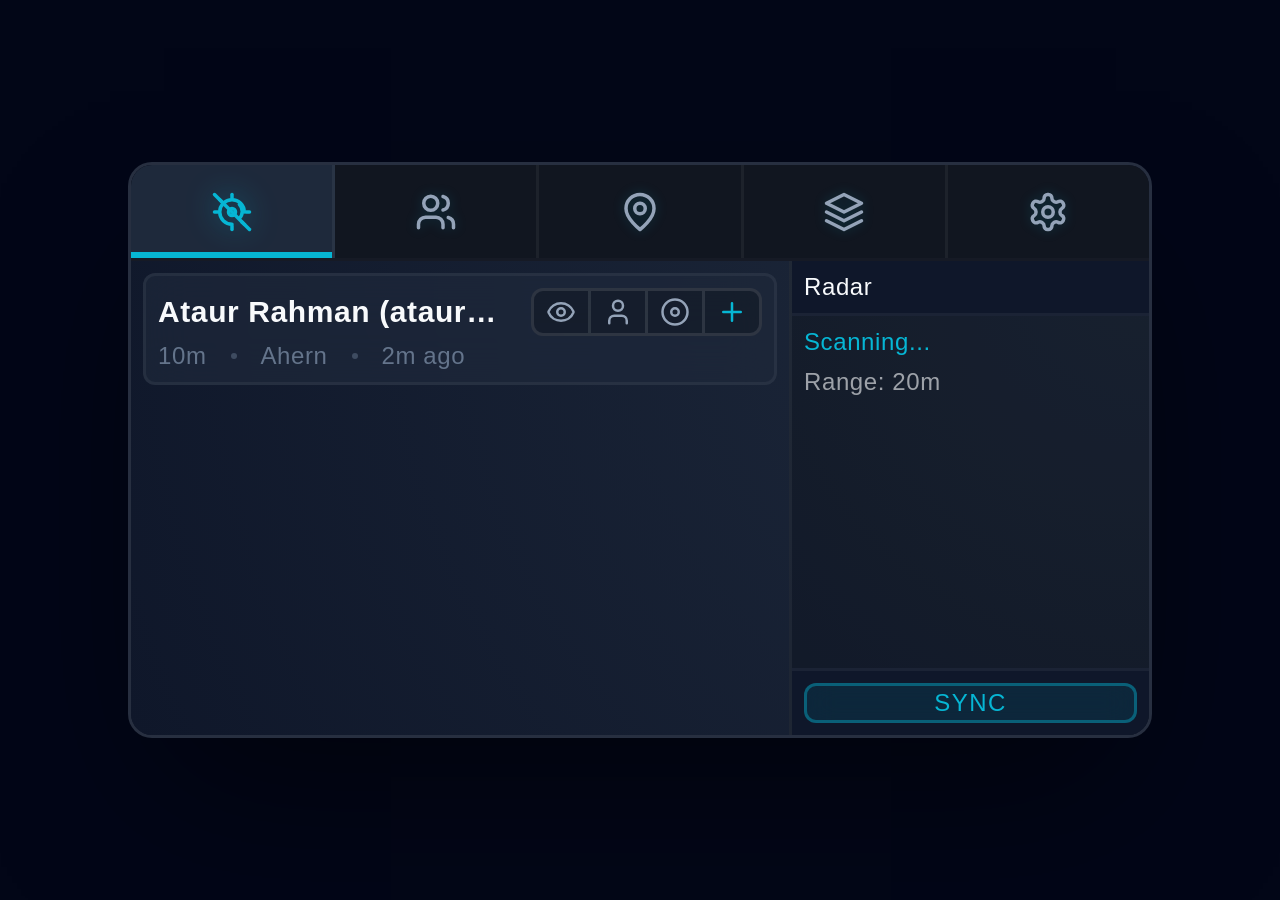
==== index.html @ 91d24a9a "update" ====
<!DOCTYPE html>
<html lang="en">

<head>
    <meta charset="UTF-8">
    <meta name="viewport" content="width=device-width, initial-scale=1.0">
    <title>SCM HUD</title>
    <!-- <link rel="stylesheet" href="assets/style.css"> -->

    <style id="hud-structure">
        /* ============================================================
           SECTION 1: COMMON BASE STYLES (Used in both environments)
           ============================================================ */
        * {
            box-sizing: border-box;
        }

        html,
        body {
            margin: 0;
            padding: 0;
        }

        h1,
        h2,
        h3,
        h4,
        h5,
        h6,
        p {
            margin: 0;
        }

        .hud-content {
            position: relative;
            overflow: hidden;
            display: flex;
            flex-direction: column;
        }

        /* SPA Page Logic */
        .spa-page {
            display: none;
            flex: 1;
            min-height: 0;
            width: 100%;
            flex-direction: column;
        }

        .spa-page.active {
            display: flex;
        }

        .spa-page main {
            display: flex;
            flex-direction: column;
            align-items: center;
            flex: 1;
            min-height: 0;
            overflow-y: auto;
        }

        /* Safe Vertical Centering: Centers content when small, allows scrolling when long */
        .spa-page main>*:first-child {
            margin-top: auto;
        }

        .spa-page main>*:last-child {
            margin-bottom: auto;
        }

        /* ============================================================
           SECTION 2: BROWSER VIEWPORT (Safe 16:9 Desktop View)
           ============================================================ */
        .is-browser .hud-root {
            display: flex;
            justify-content: center;
            align-items: center;
            min-height: 100vh;
            background: var(--bg-deep);
        }

        .is-browser .hud-container {
            position: relative;
            width: 95vw;
            max-width: 1024px;
            /* 16:9 Aspect Ratio Calculation */
            height: calc(min(95vw, 1024px) * 9 / 16);
        }

        /* Internal divs stretch to fill the 16:9 container in browser */
        .is-browser .hud-scale,
        .is-browser .hud-content {
            height: 100%;
            width: 100%;
        }

        .is-browser .hud-scale {
            zoom: 3;
        }

        .is-browser .hud-content {
            border: 1px solid var(--border-glass);
            border-radius: 8px;
            box-shadow: var(--shadow-main);
            background: var(--bg-dark);
        }

        /* ============================================================
           SECTION 3: SECOND LIFE VIEWPORT (Corrected for HUD Stretch)
           ============================================================ */
        .is-sl .hud-container {
            /* Counters the vertical stretching on the SL HUD prim */
            transform: scaleY(1.8);
        }

        .is-sl .hud-scale {
            /* Global zoom for high-resolution readability in SL */
            zoom: 3;
            margin-top: 76px;
        }

        .is-sl .hud-content {
            /* The specific magic height needed for SL 1-unit prims */
            height: 189.5px;
        }
    </style>

    <!-- page css start  -->
    <style>
        /* === GLOBAL THEME TOKENS === */
        :root {
            /* Core Backgrounds */
            --bg-dark: #0f172a;
            --bg-deep: #020617;
            --bg-panel: #1e293b;
            --bg-glass: rgba(30, 41, 59, 0.7);
            --bg-subtle: rgba(0, 0, 0, 0.2);
            --bg-overlay: rgba(0, 0, 0, 0.4);

            /* Typography */
            --text-primary: #f8fafc;
            --text-muted: #94a3b8;
            --text-dim: #64748b;

            /* Accents */
            --accent-cyan: #06b6d4;
            --accent-glow: rgba(6, 182, 212, 0.4);
            --accent-red: #ef4444;

            /* Borders & Shadows */
            --border-subtle: rgba(255, 255, 255, 0.05);
            --border-glass: rgba(255, 255, 255, 0.1);
            --shadow-main: 0 25px 50px -12px rgba(0, 0, 0, 0.5);

            /* Specialized Theme colors */
            --accent-cyan-subtle: rgba(6, 182, 212, 0.1);
            --bg-modal-overlay: rgba(0, 0, 0, 0.7);

            /* Effects */
            --font-main: 'Segoe UI', Roboto, Helvetica, Arial, sans-serif;
            --blur: 8px;
        }

        body {
            font-family: var(--font-main);
            color: var(--text-primary);
            text-rendering: optimizeSpeed;
            -webkit-font-smoothing: antialiased;
            -moz-osx-font-smoothing: grayscale;
            letter-spacing: 0.2px;
        }

        /* Custom Scrollbar Styling */
        ::-webkit-scrollbar {
            width: 4px;
        }

        ::-webkit-scrollbar-track {
            background: rgba(0, 0, 0, 0.1);
        }

        ::-webkit-scrollbar-thumb {
            background: var(--accent-cyan);
            border-radius: 10px;
            border: 1px solid var(--bg-subtle);
        }

        /* === TRIPLE-SWITCH LOGIC (CSS ONLY) === */
        /* Hide all dynamic blocks by default */
        .header-content,
        .main-content {
            display: none !important;
            width: 100%;
        }

        /* Show active blocks based on parent class */
        .tab-radar .radar-only,
        .tab-people .people-only,
        .tab-places .places-only,
        .tab-groups .groups-only,
        .tab-system .system-only {
            display: flex !important;
        }

        /* ============================================================
           SECTION 4: PAGE STRUCTURE (Scaffolding)
           ============================================================ */
        .page-header {
            background: var(--bg-dark) !important;
            color: var(--accent-cyan);
            display: flex;
            flex-direction: column;
            flex-shrink: 0;
            z-index: 20;
        }

        .page-main {
            background: radial-gradient(circle at top right, #1e293b 0%, #0f172a 100%) !important;
            flex: 1;
            min-height: 0;
            display: flex;
        }

        .main-content {
            flex: 1;
            width: 100%;
            height: 100%;
            display: flex;
            flex-direction: row;
        }

        .content-body {
            flex: 1;
            overflow-y: scroll;
            padding: 4px;
            min-width: 0;
        }

        .content-data {
            margin: -4px 0;
        }

        .sidebar {
            width: 25%;
            min-width: 120px;
            background: var(--bg-subtle);
            border-left: 1px solid var(--border-subtle);
            display: flex;
            flex-direction: column;
            flex-shrink: 0;
            font-size: 8px;
        }

        .sidebar-header {
            position: relative;
            z-index: 10;
            padding: 4px;
            border-bottom: 1px solid var(--border-subtle);
            background: var(--bg-dark);
            flex-shrink: 0;
        }

        .sidebar-body {
            flex: 1;
            padding: 4px;
            /* Extra right padding for scrollbar */
            overflow-y: scroll;
            /* Force it to prevent jump */
            scrollbar-gutter: stable;
            /* Modern fix for jumpy scrollbars */
        }

        .sidebar-footer {
            position: relative;
            z-index: 10;
            padding: 4px;
            border-top: 1px solid var(--border-subtle);
            background: var(--bg-dark);
            display: flex;
            flex-direction: column;
            gap: 4px;
        }

        /* ============================================================
           SECTION 5: COMPONENT STYLING (Buttons, Tabs, Lists, Forms)
           ============================================================ */
        .main-tabs {
            display: flex;
            align-items: stretch;
            padding: 0;
            background: var(--bg-overlay);
            height: 32px;
            border-bottom: 1px solid var(--border-subtle);
        }

        .tab-btn {
            background: rgba(255, 255, 255, 0.03);
            /* Kept as raw for ultra-subtle variance */
            border: none;
            color: var(--text-muted);
            cursor: pointer;
            transition: 0.2s;
            display: flex;
            align-items: center;
            justify-content: center;
            flex: 1;
            height: 100%;
            border-radius: 0;
            /* Flush rectangular tabs */
            margin: 0;
            border-right: 1px solid var(--border-subtle);
        }

        .tab-btn:last-child {
            border-right: none;
        }

        .tab-btn:hover {
            background: rgba(255, 255, 255, 0.08);
            color: var(--text-primary);
        }

        .tab-btn.active {
            background: var(--bg-panel);
            color: var(--accent-cyan);
            z-index: 5;
            box-shadow: inset 0 -2px 0 var(--accent-cyan);
            /* Active indicator line at bottom */
        }

        .tab-btn svg {
            width: 14px;
            height: 14px;
            filter: drop-shadow(0 0 2px rgba(6, 182, 212, 0.2));
        }

        .tab-btn.active svg {
            filter: drop-shadow(0 0 5px var(--accent-glow));
        }

        /* List Styling */
        .list-item {
            background: var(--bg-glass);
            border: 1px solid var(--border-subtle);
            border-radius: 4px;
            padding: 4px;
            margin: 4px 0;
            display: flex;
            flex-direction: column;
            gap: 2px;
            backdrop-filter: blur(var(--blur));
            transition: 0.2s;
        }

        .list-item:hover {
            background: rgba(255, 255, 255, 0.05);
            border-color: rgba(6, 182, 212, 0.2);
        }

        .item-row {
            display: flex;
            justify-content: space-between;
            align-items: center;
            width: 100%;
            gap: 10px;
            /* Space between name and buttons */
        }

        .item-name {
            font-size: 10px;
            font-weight: 600;
            color: var(--text-primary);
            white-space: nowrap;
            overflow: hidden;
            text-overflow: ellipsis;
            flex: 1;
            min-width: 0;
            /* Critical for truncation in flexbox */
        }

        .item-actions {
            display: flex;
            align-items: center;
            background: var(--bg-subtle);
            border: 1px solid var(--border-glass);
            border-radius: 4px;
            overflow: hidden;
            flex-shrink: 0;
            /* Never allow buttons to be cut off */
        }

        .action-btn {
            background: transparent;
            border: none;
            border-right: 1px solid var(--border-glass);
            color: var(--text-muted);
            cursor: pointer;
            padding: 2px 4px;
            display: flex;
            align-items: center;
            justify-content: center;
            transition: 0.2s;
        }

        .action-btn:last-child {
            border-right: none;
        }

        .action-btn:hover {
            color: var(--accent-cyan);
            background: rgba(6, 182, 212, 0.15);
        }

        .action-btn svg {
            width: 10px;
            height: 10px;
        }

        .item-meta {
            font-size: 8px;
            color: var(--text-dim);
            display: flex;
            gap: 8px;
            align-items: center;
        }

        .meta-dot {
            width: 2px;
            height: 2px;
            background: var(--text-dim);
            border-radius: 50%;
            opacity: 0.5;
        }

        /* Sidebar Filter Dropdown */
        .form-wraper {
            margin: 4px 0;
        }

        .filter-label {
            font-size: 8px;
            color: var(--text-muted);
            text-transform: uppercase;
            margin-bottom: 4px;
            display: block;
        }

        /* Custom Dropdown Styling */
        .custom-select {
            position: relative;
            width: 100%;
            z-index: 1;
        }

        .custom-select.active {
            z-index: 101;
            /* Higher than other filters and dropdown options */
        }

        .select-trigger {
            width: 100%;
            background: var(--bg-overlay);
            border: 1px solid var(--border-glass);
            color: var(--text-primary);
            font-size: 8px;
            padding: 4px;
            border-radius: 4px;
            cursor: pointer;
            backdrop-filter: blur(var(--blur));
            transition: 0.2s;
            position: relative;
            white-space: nowrap;
            overflow: hidden;
            text-overflow: ellipsis;
        }

        .select-trigger::after {
            content: '';
            position: absolute;
            right: 8px;
            top: 50%;
            transform: translateY(-50%);
            width: 8px;
            height: 8px;
            background-image: url("data:image/svg+xml,%3Csvg xmlns='http://www.w3.org/2000/svg' viewBox='0 0 24 24' fill='none' stroke='%2306b6d4' stroke-width='3' stroke-linecap='round' stroke-linejoin='round'%3E%3Cpolyline points='6 9 12 15 18 9'%3E%3C/polyline%3E%3C/svg%3E");
            background-size: contain;
            background-repeat: no-repeat;
            transition: 0.3s;
        }

        .custom-select.active .select-trigger {
            border-color: var(--accent-cyan);
            box-shadow: 0 0 8px var(--accent-glow);
            border-bottom-left-radius: 0;
            border-bottom-right-radius: 0;
        }

        .custom-select.active .select-trigger::after {
            transform: translateY(-50%) rotate(180deg);
        }

        .select-options {
            position: absolute;
            top: calc(100% - 1px);
            left: 0;
            right: 0;
            background: var(--bg-panel);
            border: 1px solid var(--accent-cyan);
            border-top: none;
            border-bottom-left-radius: 4px;
            border-bottom-right-radius: 4px;
            overflow: hidden;
            z-index: 100;
            display: none;
            backdrop-filter: blur(24px);
            box-shadow: 0 10px 15px -3px rgba(0, 0, 0, 0.5);
            animation: modalFadeIn 0.2s ease-out;
        }

        .custom-select.active .select-options {
            display: block;
        }

        .select-option {
            padding: 4px;
            font-size: 8px;
            color: var(--text-muted);
            cursor: pointer;
            transition: 0.2s;
        }

        .select-option:hover {
            background: rgba(6, 182, 212, 0.15);
            color: var(--accent-cyan);
        }

        .select-option.selected {
            background: rgba(6, 182, 212, 0.1);
            color: var(--accent-cyan);
            display: flex;
            justify-content: space-between;
            align-items: center;
        }

        .select-option.selected::after {
            content: '✓';
            font-size: 8px;
            font-weight: bold;
        }

        /* Details Page Styling */
        .details-header {
            display: flex;
            align-items: center;
            gap: 10px;
            border-bottom: 1px solid var(--border-subtle);
            width: 100%;
            padding-bottom: 10px;
        }

        .details-avatar {
            width: 42px;
            height: 42px;
            background: rgba(0, 0, 0, 0.3);
            border: 1px solid rgba(6, 182, 212, 0.3);
            border-radius: 50%;
            display: flex;
            align-items: center;
            justify-content: center;
            font-size: 18px;
            flex-shrink: 0;
        }

        .details-grid {
            display: grid;
            grid-template-columns: 1fr 1fr;
            gap: 6px;
            width: 100%;
        }

        .details-stat {
            background: var(--bg-glass);
            padding: 4px 6px;
            border-radius: 4px;
            border: 1px solid var(--border-subtle);
            backdrop-filter: blur(var(--blur));
        }

        .stat-label {
            font-size: 6px;
            text-transform: uppercase;
            color: var(--text-dim);
            margin-bottom: 2px;
            letter-spacing: 0.5px;
        }

        .stat-value {
            font-size: 8px;
            font-weight: 600;
            color: var(--text-primary);
        }

        .form-input-tiny {
            width: 100%;
            background: var(--bg-subtle);
            border: 1px solid var(--border-subtle);
            color: white;
            font-size: 8px;
            padding: 4px;
            outline: none;
            border-radius: 4px;
            backdrop-filter: blur(var(--blur));
            transition: 0.2s;
        }

        .form-input-tiny::placeholder {
            color: var(--text-dim);
            font-size: 8px;
        }

        .form-input-tiny:focus {
            border-color: var(--accent-cyan);
            background: rgba(0, 0, 0, 0.4);
            box-shadow: 0 0 8px var(--accent-glow);
        }

        /* === PRELOADER & SETUP UI (KEPT) === */
        #page-preloader main {
            background: radial-gradient(circle at center, var(--bg-panel) 0%, var(--bg-dark) 100%);
        }

        .loader-ring {
            width: 32px;
            height: 32px;
            position: relative;
            margin: 0 auto 15px auto;
            /* Explicitly center */
            border: 2px solid rgba(6, 182, 212, 0.1);
            border-radius: 50%;
        }

        .loader-ring::before {
            content: '';
            position: absolute;
            top: -2px;
            left: -2px;
            right: -2px;
            bottom: -2px;
            border: 2px solid transparent;
            border-top-color: var(--accent-cyan);
            border-radius: 50%;
            animation: spin 0.8s linear infinite;
            filter: drop-shadow(0 0 5px var(--accent-glow));
        }

        @keyframes spin {
            100% {
                transform: rotate(360deg);
            }
        }

        .preloader-title {
            font-size: 14px;
            font-weight: 600;
            letter-spacing: 2px;
            text-transform: uppercase;
            color: var(--text-primary);
        }

        .preloader-subtitle {
            font-size: 9px;
            color: var(--text-muted);
            text-transform: uppercase;
        }

        #page-setup header {
            background: var(--bg-overlay);
            color: var(--accent-cyan);
            text-transform: uppercase;
            font-size: 10px;
            font-weight: 800;
            letter-spacing: 2px;
            text-align: center;
            padding: 10px 0;
            border-bottom: 1px solid var(--accent-glow);
        }

        #page-setup main {
            background: radial-gradient(circle at center, var(--bg-panel) 0%, var(--bg-dark) 100%);
            padding: 20px;
            gap: 15px;
        }

        .setup-icon {
            font-size: 24px;
            filter: drop-shadow(0 0 10px var(--accent-red));
        }

        .setup-title {
            font-size: 16px;
            font-weight: bold;
            color: var(--text-primary);
        }

        .setup-steps {
            background: var(--bg-overlay);
            /* Replaced with overlay for consistent depth */
            border: 1px solid var(--border-subtle);
            border-left: 3px solid var(--accent-cyan);
            padding: 15px 20px;
            border-radius: 6px;
            max-width: 400px;
            backdrop-filter: blur(10px);
        }

        .setup-steps ol {
            margin: 0;
            padding-left: 20px;
            font-size: 10px;
            color: var(--text-muted);
            line-height: 1.8;
        }

        #page-setup footer {
            background: var(--shadow-main);
            /* Deep dark background */
            padding: 12px 20px;
            display: flex;
            gap: 10px;
            border-top: 1px solid var(--border-subtle);
        }

        .form-input {
            flex: 1;
            background: var(--bg-deep);
            /* Using browser-deep bg for contrast */
            border: 1px solid var(--border-glass);
            border-radius: 4px;
            color: var(--text-primary);
            padding: 8px 12px;
            font-size: 10px;
            outline: none;
            transition: 0.3s;
        }

        .form-input:focus {
            border-color: var(--accent-cyan);
            box-shadow: 0 0 10px rgba(6, 182, 212, 0.2);
        }

        /* Neo-Cyber Button System */
        .btn-hud {
            background: var(--accent-cyan-subtle);
            border: 1px solid var(--accent-glow);
            color: var(--accent-cyan);
            font-size: 8px;
            /* padding: 4px; */
            font-weight: 500;
            letter-spacing: 0.5px;
            text-transform: uppercase;
            cursor: pointer;
            border-radius: 4px;
            transition: all 0.3s ease;
            display: flex;
            align-items: center;
            justify-content: center;
            gap: 4px;
            outline: none;
            position: relative;
            overflow: hidden;
            backdrop-filter: blur(5px);
        }

        .btn-hud:hover {
            background: var(--accent-cyan);
            color: #0f172a;
            box-shadow: 0 0 12px var(--accent-glow);
            border-color: transparent;
        }

        .btn-hud:active {
            transform: scale(0.97);
        }

        /* Specific sizing */
        .btn-hud-full {
            width: 100%;
        }

        .btn-hud-setup {
            padding: 6px 15px;
            font-size: 9px;
        }

        /* Square Icon Buttons */
        .btn-icon {
            /* width: 24px;
            height: 24px; */
            padding: 0 !important;
            justify-content: center;
            flex-shrink: 0;
        }

        /* Modal System */
        .modal-overlay {
            position: absolute;
            top: 0;
            left: 0;
            width: 100%;
            height: 100%;
            background: var(--bg-modal-overlay);
            backdrop-filter: blur(10px);
            display: none;
            justify-content: center;
            align-items: center;
            z-index: 1000;
        }

        .modal-card {
            background: radial-gradient(circle at top right, #1e293b 0%, #0f172a 100%);
            border-radius: 0;
            width: 100%;
            height: 100%;
            display: flex;
            flex-direction: column;
            overflow: hidden;
            animation: modalFadeIn 0.3s ease-out;
            position: relative;
        }

        @keyframes modalFadeIn {
            from {
                opacity: 0;
                transform: scale(0.95);
            }

            to {
                opacity: 1;
                transform: scale(1);
            }
        }

        @keyframes modalBump {
            0% {
                transform: scale(1);
            }

            50% {
                transform: scale(1.03);
            }

            100% {
                transform: scale(1);
            }
        }

        .modal-bump {
            animation: modalBump 0.15s ease-out;
        }

        .modal-header {
            padding: 6px 8px;
            background: var(--accent-cyan-subtle);
            border-bottom: 1px solid var(--border-subtle);
            display: flex;
            justify-content: space-between;
            align-items: center;
        }

        .modal-title {
            color: var(--accent-cyan);
            font-size: 10px;
            font-weight: 800;
            text-transform: uppercase;
            letter-spacing: 1px;
        }

        .modal-body {
            padding: 8px;
            font-size: 10px;
            color: var(--text-primary);
            flex: 1;
            min-height: 0;
            overflow-y: auto;
        }

        /* Modal body safe padding for grid */
        .modal-body>*:first-child {
            margin-top: 0;
        }

        .modal-body>*:last-child {
            margin-bottom: 0;
        }

        .modal-footer {
            padding: 6px 8px;
            background: var(--bg-subtle);
            border-top: 1px solid var(--border-subtle);
            display: flex;
            justify-content: flex-end;
            gap: 8px;
        }
    </style>
</head>

<body>
    <script>
        // Environment Detection
        (function () {
            const isSL = navigator.userAgent.includes("SecondLife");
            document.body.classList.add(isSL ? 'is-sl' : 'is-browser');
            console.log("Environment Detection:", isSL ? "Second Life" : "Browser");
        })();
    </script>

    <!-- new hud design start  -->
    <div class="hud-root">
        <div class="hud-container">
            <div class="hud-scale">
                <div class="hud-content">

                    <!-- PAGE 1: PRELOADER (Notice: No Header or Footer!) -->
                    <div id="page-preloader" class="spa-page">
                        <main>
                            <div class="loader-ring"></div>
                            <div class="preloader-title">Connecting</div>
                            <div class="preloader-subtitle">Syncing SCM Data</div>
                        </main>
                    </div>

                    <!-- PAGE 2: DATABASE SETUP (Notice: Has a Header and Footer) -->
                    <div id="page-setup" class="spa-page">
                        <header>System Alert</header>
                        <main>
                            <div class="setup-icon">⚠️</div>
                            <div class="setup-title">Database Not Found</div>
                            <div class="setup-steps">
                                <ol>
                                    <li>Open SCM Google Sheet</li>
                                    <li>Click Extensions > Apps Script</li>
                                    <li>Deploy as Web App & Paste URL below</li>
                                </ol>
                            </div>
                        </main>
                        <footer>
                            <input type="text" class="form-input" placeholder="https://script.google.com/...">
                            <button class="btn-hud btn-hud-setup">Connect</button>
                        </footer>
                    </div>

                    <!-- PAGE 3: Content / MAIN UI (Horizontal Sidebar Layout) -->
                    <div id="page-content" class="spa-page active">

                        <header class="page-header">
                            <!-- Global Category Tabs (Always Sticky) -->
                            <div class="main-tabs">
                                <button class="tab-btn active" id="btn-radar" onclick="switchTab('radar')"
                                    title="Radar / Near">
                                    <svg viewBox="0 0 24 24" fill="none" stroke="currentColor" stroke-width="2"
                                        stroke-linecap="round" stroke-linejoin="round">
                                        <circle cx="12" cy="12" r="2" />
                                        <path d="M12 19c-3.87 0-7-3.13-7-7s3.13-7 7-7 7 3.13 7 7" />
                                        <path d="M16.24 7.76c2.14 2.15 2.14 5.63 0 7.78" />
                                        <path d="M12 2v2" />
                                        <path d="M12 20v2" />
                                        <path d="M22 12h-2" />
                                        <path d="M4 12H2" />
                                        <path d="m4.93 4.93 1.41 1.41" />
                                        <path d="m17.66 17.66 1.41 1.41" />
                                        <path d="m2 2 20 20" />
                                    </svg>
                                </button>
                                <button class="tab-btn" id="btn-people" onclick="switchTab('people')"
                                    title="People / Contacts">
                                    <svg viewBox="0 0 24 24" fill="none" stroke="currentColor" stroke-width="2"
                                        stroke-linecap="round" stroke-linejoin="round">
                                        <path d="M16 21v-2a4 4 0 0 0-4-4H6a4 4 0 0 0-4 4v2" />
                                        <circle cx="9" cy="7" r="4" />
                                        <path d="M22 21v-2a4 4 0 0 0-3-3.87" />
                                        <path d="M16 3.13a4 4 0 0 1 0 7.75" />
                                    </svg>
                                </button>
                                <button class="tab-btn" id="btn-places" onclick="switchTab('places')"
                                    title="Places / Landmark">
                                    <svg viewBox="0 0 24 24" fill="none" stroke="currentColor" stroke-width="2"
                                        stroke-linecap="round" stroke-linejoin="round">
                                        <path d="M20 10c0 6-8 12-8 12s-8-6-8-12a8 8 0 0 1 16 0Z" />
                                        <circle cx="12" cy="10" r="3" />
                                    </svg>
                                </button>
                                <button class="tab-btn" id="btn-groups" onclick="switchTab('groups')" title="Groups">
                                    <svg viewBox="0 0 24 24" fill="none" stroke="currentColor" stroke-width="2"
                                        stroke-linecap="round" stroke-linejoin="round">
                                        <path d="M12 2L2 7l10 5 10-5-10-5zM2 17l10 5 10-5M2 12l10 5 10-5" />
                                    </svg>
                                </button>
                                <button class="tab-btn" id="btn-system" onclick="switchTab('system')"
                                    title="System Settings">
                                    <svg viewBox="0 0 24 24" fill="none" stroke="currentColor" stroke-width="2"
                                        stroke-linecap="round" stroke-linejoin="round">
                                        <path
                                            d="M12.22 2h-.44a2 2 0 0 0-2 2v.18a2 2 0 0 1-1 1.73l-.43.25a2 2 0 0 1-2 0l-.15-.08a2 2 0 0 0-2.73.73l-.22.38a2 2 0 0 0 .73 2.73l.15.1a2 2 0 0 1 1 1.72v.51a2 2 0 0 1-1 1.74l-.15.09a2 2 0 0 0-.73 2.73l.22.38a2 2 0 0 0 2.73.73l.15-.08a2 2 0 0 1 2 0l.43.25a2 2 0 0 1 1 1.73V20a2 2 0 0 0 2 2h.44a2 2 0 0 0 2-2v-.18a2 2 0 0 1 1-1.73l.43-.25a2 2 0 0 1 2 0l.15.08a2 2 0 0 0 2.73-.73l.22-.39a2 2 0 0 0-.73-2.73l-.15-.08a2 2 0 0 1-1-1.74v-.5a2 2 0 0 1 1-1.74l.15-.1a2 2 0 0 0 .73-2.73l-.22-.38a2 2 0 0 0-2.73-.73l-.15.08a2 2 0 0 1-2 0l-.43-.25a2 2 0 0 1-1-1.73V4a2 2 0 0 0-2-2z" />
                                        <circle cx="12" cy="12" r="3" />
                                    </svg>
                                </button>
                            </div>
                        </header>

                        <main class="page-main">
                            <!-- RADAR TAB -->
                            <div class="main-content radar-only">
                                <div class="content-body scrollable">
                                    <div id="radar-list" class="content-data">
                                        <div class="list-item">
                                            <div class="item-row">
                                                <div class="item-name">Ataur Rahman (ataurbdx)</div>
                                                <div class="item-actions">
                                                    <button class="action-btn" title="View Details"
                                                        onclick="viewDetails('ataurbdx')">
                                                        <svg viewBox="0 0 24 24" fill="none" stroke="currentColor"
                                                            stroke-width="2" stroke-linecap="round"
                                                            stroke-linejoin="round">
                                                            <path
                                                                d="M2.062 12.348a1 1 0 0 1 0-.696 10.75 10.75 0 0 1 19.876 0 1 1 0 0 1 0 .696 10.75 10.75 0 0 1-19.876 0z" />
                                                            <circle cx="12" cy="12" r="3" />
                                                        </svg>
                                                    </button>
                                                    <button class="action-btn" title="View SL Profile">
                                                        <svg viewBox="0 0 24 24" fill="none" stroke="currentColor"
                                                            stroke-width="2" stroke-linecap="round"
                                                            stroke-linejoin="round">
                                                            <path d="M19 21v-2a4 4 0 0 0-4-4H9a4 4 0 0 0-4 4v2" />
                                                            <circle cx="12" cy="7" r="4" />
                                                        </svg>
                                                    </button>
                                                    <button class="action-btn" title="Track / Zoom">
                                                        <svg viewBox="0 0 24 24" fill="none" stroke="currentColor"
                                                            stroke-width="2" stroke-linecap="round"
                                                            stroke-linejoin="round">
                                                            <circle cx="12" cy="12" r="10" />
                                                            <circle cx="12" cy="12" r="3" />
                                                        </svg>
                                                    </button>
                                                    <button class="action-btn" title="Save Contact"
                                                        style="color:var(--accent-cyan);">
                                                        <svg viewBox="0 0 24 24" fill="none" stroke="currentColor"
                                                            stroke-width="2" stroke-linecap="round"
                                                            stroke-linejoin="round">
                                                            <path d="M12 5v14M5 12h14" />
                                                        </svg>
                                                    </button>
                                                </div>
                                            </div>
                                            <div class="item-meta">
                                                <span>10m</span>
                                                <div class="meta-dot"></div>
                                                <span>Ahern</span>
                                                <div class="meta-dot"></div>
                                                <span>2m ago</span>
                                            </div>
                                        </div>
                                    </div>
                                </div>
                                <aside class="sidebar">
                                    <div class="sidebar-header">Radar</div>
                                    <div class="sidebar-body">
                                        <div style="color:var(--accent-cyan); margin-bottom:4px;">Scanning...</div>
                                        <div style="opacity:0.6;">Range: 20m</div>
                                    </div>
                                    <div class="sidebar-footer">
                                        <button class="btn-hud" onclick="syncData('radar')">Sync</button>
                                    </div>
                                </aside>
                            </div>

                            <!-- PEOPLE TAB -->
                            <div class="main-content people-only">
                                <div class="content-body scrollable">
                                    <div id="people-list" class="content-data">
                                        <div class="list-item">
                                            <div class="item-row">
                                                <div class="item-name">Hrodiy Khan (hridoy)</div>
                                                <div class="item-actions">
                                                    <button class="action-btn" title="View Details"
                                                        onclick="viewDetails('hridoy')">
                                                        <svg viewBox="0 0 24 24" fill="none" stroke="currentColor"
                                                            stroke-width="2" stroke-linecap="round"
                                                            stroke-linejoin="round">
                                                            <path
                                                                d="M2.062 12.348a1 1 0 0 1 0-.696 10.75 10.75 0 0 1 19.876 0 1 1 0 0 1 0 .696 10.75 10.75 0 0 1-19.876 0z" />
                                                            <circle cx="12" cy="12" r="3" />
                                                        </svg>
                                                    </button>
                                                    <button class="action-btn" title="View SL Profile">
                                                        <svg viewBox="0 0 24 24" fill="none" stroke="currentColor"
                                                            stroke-width="2" stroke-linecap="round"
                                                            stroke-linejoin="round">
                                                            <path d="M19 21v-2a4 4 0 0 0-4-4H9a4 4 0 0 0-4 4v2" />
                                                            <circle cx="12" cy="7" r="4" />
                                                        </svg>
                                                    </button>
                                                    <button class="action-btn" title="Send IM">
                                                        <svg viewBox="0 0 24 24" fill="none" stroke="currentColor"
                                                            stroke-width="2" stroke-linecap="round"
                                                            stroke-linejoin="round">
                                                            <path
                                                                d="M21 11.5a8.38 8.38 0 0 1-.9 3.8 8.5 8.5 0 0 1-7.6 4.7 8.38 8.38 0 0 1-3.8-.9L3 21l1.9-5.7a8.38 8.38 0 0 1-.9-3.8 8.5 8.5 0 0 1 4.7-7.6 8.38 8.38 0 0 1 3.8-.9h.5a8.48 8.48 0 0 1 8 8v.5z" />
                                                        </svg>
                                                    </button>
                                                    <button class="action-btn" title="Delete Contact"
                                                        style="color:var(--accent-red);">
                                                        <svg viewBox="0 0 24 24" fill="none" stroke="currentColor"
                                                            stroke-width="2" stroke-linecap="round"
                                                            stroke-linejoin="round">
                                                            <path
                                                                d="M3 6h18M19 6v14a2 2 0 0 1-2 2H7a2 2 0 0 1-2-2V6m3 0V4a2 2 0 0 1 2-2h4a2 2 0 0 1 2 2v2M10 11v6M14 11v6" />
                                                        </svg>
                                                    </button>
                                                </div>
                                            </div>
                                            <div class="item-meta">
                                                <span>Offline</span>
                                                <div class="meta-dot"></div>
                                                <span>Ahern</span>
                                                <div class="meta-dot"></div>
                                                <span>Seen 5h ago</span>
                                            </div>
                                        </div>

                                        <div class="list-item">
                                            <div class="item-row">
                                                <div class="item-name">Milf Shefali (milf.shefali)</div>
                                                <div class="item-actions">
                                                    <button class="action-btn" title="View Details"
                                                        onclick="viewDetails('milf.shefali')">
                                                        <svg viewBox="0 0 24 24" fill="none" stroke="currentColor"
                                                            stroke-width="2" stroke-linecap="round"
                                                            stroke-linejoin="round">
                                                            <path
                                                                d="M2.062 12.348a1 1 0 0 1 0-.696 10.75 10.75 0 0 1 19.876 0 1 1 0 0 1 0 .696 10.75 10.75 0 0 1-19.876 0z" />
                                                            <circle cx="12" cy="12" r="3" />
                                                        </svg>
                                                    </button>
                                                    <button class="action-btn" title="View SL Profile">
                                                        <svg viewBox="0 0 24 24" fill="none" stroke="currentColor"
                                                            stroke-width="2" stroke-linecap="round"
                                                            stroke-linejoin="round">
                                                            <path d="M19 21v-2a4 4 0 0 0-4-4H9a4 4 0 0 0-4 4v2" />
                                                            <circle cx="12" cy="7" r="4" />
                                                        </svg>
                                                    </button>
                                                    <button class="action-btn" title="Send IM">
                                                        <svg viewBox="0 0 24 24" fill="none" stroke="currentColor"
                                                            stroke-width="2" stroke-linecap="round"
                                                            stroke-linejoin="round">
                                                            <path
                                                                d="M21 11.5a8.38 8.38 0 0 1-.9 3.8 8.5 8.5 0 0 1-7.6 4.7 8.38 8.38 0 0 1-3.8-.9L3 21l1.9-5.7a8.38 8.38 0 0 1-.9-3.8 8.5 8.5 0 0 1 4.7-7.6 8.38 8.38 0 0 1 3.8-.9h.5a8.48 8.48 0 0 1 8 8v.5z" />
                                                        </svg>
                                                    </button>
                                                    <button class="action-btn" title="Add Contact"
                                                        style="color:var(--accent-cyan);">
                                                        <svg viewBox="0 0 24 24" fill="none" stroke="currentColor"
                                                            stroke-width="2" stroke-linecap="round"
                                                            stroke-linejoin="round">
                                                            <path d="M12 5v14M5 12h14" />
                                                        </svg>
                                                    </button>
                                                </div>
                                            </div>
                                            <div class="item-meta">
                                                <span style="color:var(--accent-cyan)">Online</span>
                                                <div class="meta-dot"></div>
                                                <span>Morris</span>
                                                <div class="meta-dot"></div>
                                                <span>Just now</span>
                                            </div>
                                        </div>
                                    </div>
                                </div>
                                <aside class="sidebar">
                                    <div class="sidebar-header">
                                        <div class="custom-select" id="dataSourceSelect">
                                            <div class="select-trigger"
                                                onclick="toggleCustomSelect('dataSourceSelect')">Contacts</div>
                                            <div class="select-options">
                                                <div class="select-option selected" data-value="contacts"
                                                    onclick="selectOption('dataSourceSelect', this)">Contacts</div>
                                                <div class="select-option" data-value="people"
                                                    onclick="selectOption('dataSourceSelect', this)">People</div>
                                            </div>
                                        </div>
                                    </div>
                                    <div class="sidebar-body content-data">
                                        <div class="form-wraper">
                                            <div class="custom-select" id="categorySelect" data-multi="true"
                                                data-label="Categories">
                                                <div class="select-trigger"
                                                    onclick="toggleCustomSelect('categorySelect')">Categories</div>
                                                <div class="select-options">
                                                    <div class="select-option" data-value="admin"
                                                        onclick="selectOption('categorySelect', this)">Admin</div>
                                                    <div class="select-option" data-value="safe"
                                                        onclick="selectOption('categorySelect', this)">Safe Zone</div>
                                                    <div class="select-option" data-value="suspected"
                                                        onclick="selectOption('categorySelect', this)">Suspected</div>
                                                    <div class="select-option" data-value="guest"
                                                        onclick="selectOption('categorySelect', this)">Guest</div>
                                                    <div class="select-option" data-value="1"
                                                        onclick="selectOption('categorySelect', this)">1</div>
                                                    <div class="select-option" data-value="2"
                                                        onclick="selectOption('categorySelect', this)">2</div>
                                                    <div class="select-option" data-value="3"
                                                        onclick="selectOption('categorySelect', this)">3</div>
                                                </div>
                                            </div>
                                        </div>
                                        <div class="form-wraper">
                                            <div class="custom-select" id="tagSelect" data-multi="true"
                                                data-label="Tags">
                                                <div class="select-trigger" onclick="toggleCustomSelect('tagSelect')">
                                                    Tags</div>
                                                <div class="select-options">
                                                    <div class="select-option" data-value="friend"
                                                        onclick="selectOption('tagSelect', this)">Friend</div>
                                                    <div class="select-option" data-value="vip"
                                                        onclick="selectOption('tagSelect', this)">VIP</div>
                                                    <div class="select-option" data-value="block"
                                                        onclick="selectOption('tagSelect', this)">Blocked</div>
                                                </div>
                                            </div>
                                        </div>
                                        <div class="form-wraper">
                                            <input type="text" class="form-input-tiny" placeholder="Find avatar...">
                                        </div>
                                    </div>
                                    <div class="sidebar-footer">
                                        <button class="btn-hud" onclick="syncData('people')">Sync DB</button>
                                    </div>
                                </aside>
                            </div>

                            <!-- ... other tabs follow same pattern ... -->
                        </main>
                    </div>
                    <!-- Profile Template (Hidden from view, used by Modal) -->
                    <template id="tpl-person-details">
                        <div class="details-header">
                            <div class="details-avatar">👤</div>
                            <div>
                                <div class="setup-title" style="margin:0; color:var(--text-primary);">Milf Shefali</div>
                                <div class="item-meta">milf.shefali <div class="meta-dot"></div> <span
                                        style="color:var(--accent-cyan)">Online</span></div>
                            </div>
                        </div>
                        <div class="details-grid" style="margin-top: 10px;">
                            <div class="details-stat">
                                <div class="stat-label">First Seen</div>
                                <div class="stat-value">Oct 12, 2023</div>
                            </div>
                            <div class="details-stat">
                                <div class="stat-label">Last Seen</div>
                                <div class="stat-value">Just Now</div>
                            </div>
                            <div class="details-stat">
                                <div class="stat-label">Total Visits</div>
                                <div class="stat-value">128 Times</div>
                            </div>
                            <div class="details-stat">
                                <div class="stat-label">Main Sim</div>
                                <div class="stat-value">Ahern</div>
                            </div>
                        </div>
                        <div style="margin-top: 10px;">
                            <div class="stat-label">Private Notes</div>
                            <textarea class="form-input-tiny"
                                style="height:40px; margin-top:4px; padding:4px 6px; font-size:9px;"
                                placeholder="Add private notes..."></textarea>
                        </div>
                    </template>

                    <!-- THEMED MODAL Root (Relocated inside layout for correct Scaling) -->
                    <div id="hud-modal" class="modal-overlay" onclick="triggerModalBump(event)">
                        <div class="modal-card">
                            <div class="modal-header">
                                <span id="modal-title" class="modal-title">System Message</span>
                                <button class="btn-hud btn-icon" onclick="closeModal()" title="Close">
                                    <svg viewBox="0 0 24 24" fill="none" stroke="currentColor" stroke-width="2.5"
                                        stroke-linecap="round" stroke-linejoin="round" style="width:14px; height:14px;">
                                        <line x1="18" y1="6" x2="6" y2="18"></line>
                                        <line x1="6" y1="6" x2="18" y2="18"></line>
                                    </svg>
                                </button>
                            </div>
                            <div id="modal-body" class="modal-body">
                                <!-- Content will be printed here dynamically -->
                            </div>
                            <div class="modal-footer" id="modal-footer" style="justify-content:space-between;">
                                <button class="btn-hud btn-icon" style="color:var(--accent-red);" onclick="closeModal()"
                                    title="Cancel">
                                    <svg viewBox="0 0 24 24" fill="none" stroke="currentColor" stroke-width="2.5"
                                        stroke-linecap="round" stroke-linejoin="round" style="width:14px; height:14px;">
                                        <line x1="18" y1="6" x2="6" y2="18"></line>
                                        <line x1="6" y1="6" x2="18" y2="18"></line>
                                    </svg>
                                </button>
                                <button class="btn-hud btn-icon"
                                    onclick="showModal('System', '<div style=\'text-align:center; padding:20px;\'>Changes Saved</div>', false)"
                                    title="Save">
                                    <svg viewBox="0 0 24 24" fill="none" stroke="currentColor" stroke-width="2.5"
                                        stroke-linecap="round" stroke-linejoin="round" style="width:14px; height:14px;">
                                        <polyline points="20 6 9 17 4 12"></polyline>
                                    </svg>
                                </button>
                            </div>
                        </div>
                    </div>
                </div>
            </div>
        </div>
    </div>

    <script>
        function switchTab(tab) {
            const container = document.getElementById('page-content');
            container.style.display = 'flex';

            // 2. Remove all existing tab classes
            container.classList.remove('tab-radar', 'tab-people', 'tab-places', 'tab-groups', 'tab-system');

            // 3. Add the new active tab class
            container.classList.add('tab-' + tab);

            // 4. Update button active states
            document.querySelectorAll('.tab-btn').forEach(btn => btn.classList.remove('active'));
            const activeBtn = document.getElementById('btn-' + tab);
            if (activeBtn) activeBtn.classList.add('active');

            console.log('Switched to:', tab);
        }

        function viewDetails(userId) {
            console.log('Viewing details for:', userId);
            const template = document.getElementById('tpl-person-details');
            const content = template.content.cloneNode(true);
            const tempDiv = document.createElement('div');
            tempDiv.appendChild(content);
            showModal('Show Detail', tempDiv.innerHTML, true);
        }

        // Modal Controller
        function showModal(title, body, showFooter = true) {
            document.getElementById('modal-title').innerText = title;
            document.getElementById('modal-body').innerHTML = body;
            document.getElementById('modal-footer').style.display = showFooter ? 'flex' : 'none';
            document.getElementById('hud-modal').style.display = 'flex';
        }

        function closeModal() {
            const modal = document.getElementById('hud-modal');
            modal.style.display = 'none';
            document.getElementById('modal-title').innerText = 'System Message';
            document.getElementById('modal-body').innerHTML = '';
        }

        function triggerModalBump(e) {
            // Only bump if clicking the backdrop, not the card content
            if (e.target.id === 'hud-modal') {
                const card = e.target.querySelector('.modal-card');
                card.classList.remove('modal-bump');
                void card.offsetWidth; // Trigger reflow
                card.classList.add('modal-bump');
            }
        }

        // Custom Select Logic
        function toggleCustomSelect(id) {
            const select = document.getElementById(id);
            select.classList.toggle('active');

            // Close other dropdowns if clicked elsewhere
            const closeSelector = (e) => {
                if (!select.contains(e.target)) {
                    select.classList.remove('active');
                    document.removeEventListener('click', closeSelector);
                }
            };
            setTimeout(() => document.addEventListener('click', closeSelector), 0);
        }

        function selectOption(selectId, optionEl) {
            const select = document.getElementById(selectId);
            const trigger = select.querySelector('.select-trigger');
            const isMulti = select.getAttribute('data-multi') === 'true';
            const defaultLabel = select.getAttribute('data-label') || 'Select...';

            if (isMulti) {
                // Toggle selection
                optionEl.classList.toggle('selected');

                // Collect selected values
                const selectedOptions = Array.from(select.querySelectorAll('.select-option.selected'));
                const values = selectedOptions.map(opt => opt.innerText);

                if (values.length === 0) {
                    trigger.innerText = defaultLabel;
                } else if (values.length === 1) {
                    trigger.innerText = values[0];
                } else {
                    trigger.innerText = `${defaultLabel} (${values.length})`;
                }

                // Do NOT close menu for multi-select
            } else {
                // Single select behavior
                const options = select.querySelectorAll('.select-option');
                options.forEach(opt => opt.classList.remove('selected'));
                optionEl.classList.add('selected');
                trigger.innerText = optionEl.innerText;
                select.classList.remove('active');
            }

            // Trigger actual data change
            console.log('Selection updated in:', selectId);
        }

        // Initial state: Find which button is marked 'active' in HTML and load it
        window.addEventListener('DOMContentLoaded', () => {
            const activeBtn = document.querySelector('.tab-btn.active');
            if (activeBtn) {
                const tabName = activeBtn.id.replace('btn-', '');
                switchTab(tabName);
            }
        });
    </script>
</body>

</html>
---- assets/style.css ----
/* BASE THEME & SL RENDERING HACKS */
body {
    background-color: #09090b;
    color: #f8fafc;
    font-family: 'Segoe UI', Arial, sans-serif;
    margin: 0;
    zoom: 2;
    cursor: default;
    /* NO MORE GLOBAL POINTERS */
}

.container {
    max-width: 900px;
    margin: 0 auto;
    padding: 0 20px;
    cursor: default;
}

/* NAVIGATION TABS (Sticky) */
.nav-tabs {
    position: sticky;
    top: 0;
    background: #09090b;
    border-bottom: 2px solid #27272a;
    margin-bottom: 20px;
    overflow: hidden;
    display: none;
    z-index: 1000;
}

.tab-btn {
    float: left;
    background: transparent;
    border: none;
    color: #71717a;
    padding: 15px 25px;
    font-size: 18px;
    font-weight: 600;
    cursor: pointer;
    border-bottom: 2px solid transparent;
    margin-bottom: -2px;
}

.tab-btn.active {
    color: #38bdf8;
    border-bottom-color: #38bdf8;
}

/* VIEWS */
.view {
    display: none;
}

.view.active {
    display: block;
}

/* LOADING SCREEN */
#loadingView {
    text-align: center;
    padding-top: 100px;
    font-size: 24px;
    color: #71717a;
}

/* WELCOME / SETUP VIEW */
.welcome-header {
    text-align: center;
    margin-bottom: 40px;
}

.welcome-header h1 {
    color: #38bdf8;
    font-size: 48px;
    margin-bottom: 10px;
}

.instruction-box {
    background: #18181b;
    border: 1px solid #333;
    border-radius: 12px;
    padding: 25px;
    line-height: 1.6;
    margin-bottom: 30px;
}

.step {
    margin-bottom: 15px;
    font-size: 19px;
}

.step-num {
    display: inline-block;
    width: 32px;
    height: 32px;
    background: #38bdf8;
    color: #000;
    border-radius: 50%;
    text-align: center;
    line-height: 32px;
    margin-right: 12px;
    font-weight: bold;
}

/* UI COMPONENTS */
.card {
    background: #18181b;
    border: 1px solid #27272a;
    border-radius: 12px;
    padding: 20px;
    margin-bottom: 20px;
    overflow: hidden;
}

input[type="text"] {
    width: 100%;
    box-sizing: border-box;
    background: #0f172a;
    border: 2px solid #38bdf8;
    color: #fff;
    padding: 25px;
    font-size: 22px;
    border-radius: 12px;
    outline: none;
    box-shadow: 0 0 15px rgba(56, 189, 248, 0.2);
}

.btn {
    background: #38bdf8;
    color: #000;
    border: none;
    padding: 15px 30px;
    font-size: 20px;
    font-weight: bold;
    border-radius: 8px;
    cursor: pointer;
    width: 100%;
}

/* LIST ITEMS */
.item {
    border-bottom: 1px solid #27272a;
    padding: 15px 0;
    min-height: 60px;
    overflow: hidden;
    display: flex;
    /* Using flex for icon alignment if possible, otherwise float */
    align-items: center;
    justify-content: space-between;
}

.item-info {
    flex-grow: 1;
    min-width: 0;
}

.item-name {
    font-size: 22px;
    font-weight: 700;
    color: #fff;
    white-space: nowrap;
    overflow: hidden;
    text-overflow: ellipsis;
}

.item-meta {
    color: #38bdf8;
    font-size: 16px;
    font-weight: 600;
    margin-top: 4px;
}

.item-actions {
    display: flex;
    gap: 12px;
    margin-left: 15px;
}

.action-icon {
    background: #27272a;
    color: #f8fafc;
    border: none;
    width: 44px;
    height: 44px;
    border-radius: 8px;
    display: flex;
    align-items: center;
    justify-content: center;
    cursor: pointer;
    transition: background 0.2s;
}

.action-icon:hover {
    background: #38bdf8;
    color: #000;
}

.action-icon.add-btn {
    background: rgba(56, 189, 248, 0.1);
    color: #38bdf8;
    border: 1px solid #38bdf8;
}

.filter-bar {
    display: flex;
    gap: 10px;
    margin-bottom: 15px;
    background: rgba(24, 24, 27, 0.5);
    padding: 10px;
    border-radius: 10px;
    border: 1px solid #27272a;
}

.filter-input {
    flex: 1;
    background: #09090b;
    border: 1px solid #3f3f46;
    color: #fff;
    padding: 8px 12px;
    border-radius: 6px;
    font-size: 14px;
}

.filter-date {
    width: 130px;
    background: #09090b;
    border: 1px solid #3f3f46;
    color: #fff;
    padding: 8px;
    border-radius: 6px;
    font-size: 14px;
}

.reset-btn {
    background: #27272a;
    color: #71717a;
    border: none;
    padding: 8px 12px;
    border-radius: 6px;
    cursor: pointer;
    font-size: 14px;
}

.reset-btn:hover {
    background: #ef4444;
    color: #fff;
}

.status-msg {
    margin-top: 15px;
    text-align: center;
    font-size: 18px;
}
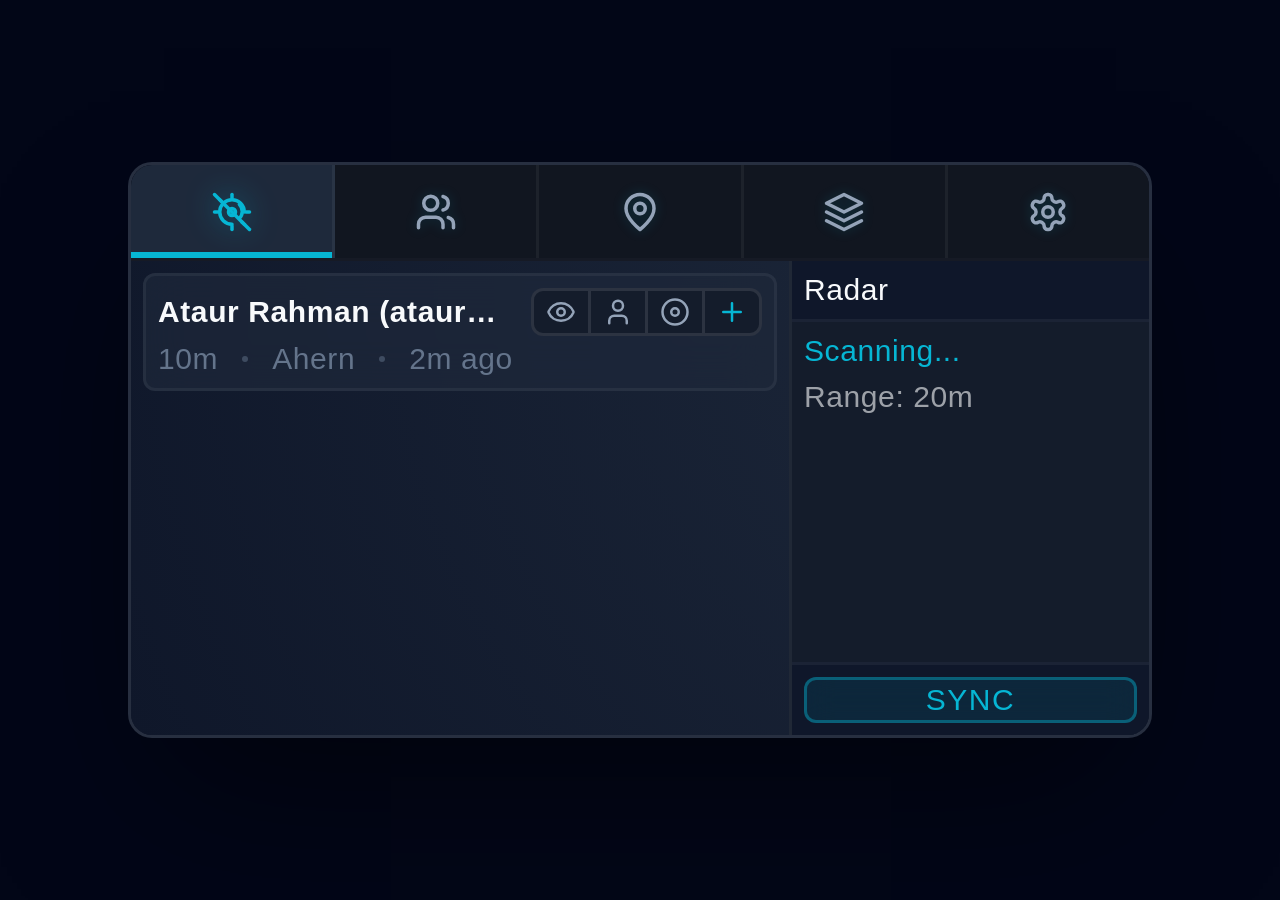
==== commit 73c77ed1: "update" ====
--- a/index.html
+++ b/index.html
@@ -135,7 +135,7 @@
             --bg-deep: #020617;
             --bg-panel: #1e293b;
             --bg-glass: rgba(30, 41, 59, 0.7);
-            --bg-subtle: rgba(0, 0, 0, 0.2);
+            --bg-subtle: rgb(20, 28, 43);
             --bg-overlay: rgba(0, 0, 0, 0.4);
 
             /* Typography */
@@ -249,16 +249,87 @@
             display: flex;
             flex-direction: column;
             flex-shrink: 0;
-            font-size: 8px;
+            font-size: 10px;
         }
 
         .sidebar-header {
             position: relative;
-            z-index: 10;
+            z-index: 100;
+            /* Increased to stay above sticky triggers */
             padding: 4px;
             border-bottom: 1px solid var(--border-subtle);
             background: var(--bg-dark);
             flex-shrink: 0;
+        }
+
+        /* Contacts in header — looks like a title, not a form field */
+        .sidebar-header .custom-select {
+            width: 100%;
+            position: static;
+        }
+
+        .sidebar-header .select-trigger {
+            background: transparent;
+            border: none;
+            box-shadow: none;
+            backdrop-filter: none;
+            border-radius: 0;
+            font-size: 10px;
+            font-weight: 600;
+            letter-spacing: 0.04em;
+            padding: 0;
+            color: var(--text-primary);
+            cursor: pointer;
+            white-space: nowrap;
+            overflow: hidden;
+            text-overflow: ellipsis;
+        }
+
+        .sidebar-header .select-trigger::after {
+            width: 10px;
+            height: 10px;
+            right: 0;
+        }
+
+        .sidebar-header .custom-select.active .select-trigger {
+            border: none;
+            box-shadow: none;
+            border-radius: 0;
+            color: var(--accent-cyan);
+            background: none;
+        }
+
+        .sidebar-header .select-options {
+            position: absolute;
+            top: 100%;
+            left: 0;
+            right: 0;
+            border-radius: 0 0 4px 4px;
+            /* Square top, rounded bottom */
+            overflow: hidden;
+            border-top: none;
+            /* Flush with header bottom border */
+            z-index: 200;
+            background: var(--bg-dark);
+            border-color: var(--border-subtle);
+        }
+
+        .sidebar-header .select-option {
+            font-size: 10px;
+            font-weight: 500;
+            padding: 4px;
+            letter-spacing: 0.02em;
+            color: var(--text-muted);
+        }
+
+        .sidebar-header .select-option:hover {
+            background: rgba(6, 182, 212, 0.12);
+            color: var(--text-primary);
+        }
+
+        .sidebar-header .select-option.selected {
+            color: var(--accent-cyan);
+            background: rgba(6, 182, 212, 0.08);
         }
 
         .sidebar-body {
@@ -273,7 +344,8 @@
 
         .sidebar-footer {
             position: relative;
-            z-index: 10;
+            z-index: 100;
+            /* Increased to stay above sticky triggers */
             padding: 4px;
             border-top: 1px solid var(--border-subtle);
             background: var(--bg-dark);
@@ -418,7 +490,7 @@
         }
 
         .item-meta {
-            font-size: 8px;
+            font-size: 10px;
             color: var(--text-dim);
             display: flex;
             gap: 8px;
@@ -439,7 +511,7 @@
         }
 
         .filter-label {
-            font-size: 8px;
+            font-size: 10px;
             color: var(--text-muted);
             text-transform: uppercase;
             margin-bottom: 4px;
@@ -448,13 +520,12 @@
 
         /* Custom Dropdown Styling */
         .custom-select {
+            width: 100%;
             position: relative;
-            width: 100%;
-            z-index: 1;
         }
 
         .custom-select.active {
-            z-index: 101;
+            z-index: 100;
             /* Higher than other filters and dropdown options */
         }
 
@@ -463,22 +534,23 @@
             background: var(--bg-overlay);
             border: 1px solid var(--border-glass);
             color: var(--text-primary);
-            font-size: 8px;
-            padding: 4px;
+            font-size: 10px;
+            padding: 2px 4px;
             border-radius: 4px;
             cursor: pointer;
             backdrop-filter: blur(var(--blur));
             transition: 0.2s;
-            position: relative;
+            position: sticky;
+            top: 0;
+            z-index: 1;
+            /* REDUCE THIS from 10 to 1 or 2 */
             white-space: nowrap;
-            overflow: hidden;
-            text-overflow: ellipsis;
         }
 
         .select-trigger::after {
             content: '';
             position: absolute;
-            right: 8px;
+            right: 4px;
             top: 50%;
             transform: translateY(-50%);
             width: 8px;
@@ -491,9 +563,9 @@
 
         .custom-select.active .select-trigger {
             border-color: var(--accent-cyan);
-            box-shadow: 0 0 8px var(--accent-glow);
             border-bottom-left-radius: 0;
             border-bottom-right-radius: 0;
+            background: var(--bg-panel);
         }
 
         .custom-select.active .select-trigger::after {
@@ -502,20 +574,65 @@
 
         .select-options {
             position: absolute;
-            top: calc(100% - 1px);
+            /* FLOAT over content */
+            top: 100%;
+            /* Place directly below the trigger */
             left: 0;
             right: 0;
+            z-index: 1000;
+            /* Ensure it stays on top of other list items */
+
             background: var(--bg-panel);
             border: 1px solid var(--accent-cyan);
             border-top: none;
             border-bottom-left-radius: 4px;
             border-bottom-right-radius: 4px;
-            overflow: hidden;
-            z-index: 100;
+
             display: none;
             backdrop-filter: blur(24px);
-            box-shadow: 0 10px 15px -3px rgba(0, 0, 0, 0.5);
+
+            /* Limit height and add internal scroll if list is long */
+            max-height: 63px;
+            overflow-y: auto;
+
+            /* Add a shadow to make it "pop" from the background */
+            box-shadow: 0 10px 15px -3px rgba(0, 0, 0, 0.5), 0 4px 6px -2px rgba(0, 0, 0, 0.05);
             animation: modalFadeIn 0.2s ease-out;
+
+            transform-origin: top;
+            transition: opacity 0.2s, transform 0.2s;
+        }
+
+        /* Search input inside dropdown */
+        .select-search-container {
+            padding: 2px;
+            position: sticky;
+            top: 0;
+            /* Changed from 19px to 0 because parent is now absolute */
+            background: var(--bg-panel);
+            border-bottom: 1px solid var(--border-subtle);
+            z-index: 11;
+        }
+
+        .select-search {
+            width: 100%;
+            background: rgba(0, 0, 0, 0.3);
+            /* border: 1px solid var(--border-subtle); */
+            border: none;
+            color: var(--text-primary);
+            font-size: 10px;
+            padding: 2px 4px;
+            border-radius: 2px;
+            outline: none;
+        }
+
+        .select-search:focus {
+            border-color: var(--accent-cyan);
+        }
+
+        /* Thinner scrollbar for dropdown menu */
+        .select-options::-webkit-scrollbar {
+            width: 3px;
         }
 
         .custom-select.active .select-options {
@@ -524,7 +641,7 @@
 
         .select-option {
             padding: 4px;
-            font-size: 8px;
+            font-size: 10px;
             color: var(--text-muted);
             cursor: pointer;
             transition: 0.2s;
@@ -538,14 +655,14 @@
         .select-option.selected {
             background: rgba(6, 182, 212, 0.1);
             color: var(--accent-cyan);
-            display: flex;
+            display: flex !important;
             justify-content: space-between;
             align-items: center;
         }
 
         .select-option.selected::after {
             content: '✓';
-            font-size: 8px;
+            font-size: 10px;
             font-weight: bold;
         }
 
@@ -596,7 +713,7 @@
         }
 
         .stat-value {
-            font-size: 8px;
+            font-size: 10px;
             font-weight: 600;
             color: var(--text-primary);
         }
@@ -606,8 +723,8 @@
             background: var(--bg-subtle);
             border: 1px solid var(--border-subtle);
             color: white;
-            font-size: 8px;
-            padding: 4px;
+            font-size: 10px;
+            padding: 2px 4px;
             outline: none;
             border-radius: 4px;
             backdrop-filter: blur(var(--blur));
@@ -616,7 +733,7 @@
 
         .form-input-tiny::placeholder {
             color: var(--text-dim);
-            font-size: 8px;
+            font-size: 10px;
         }
 
         .form-input-tiny:focus {
@@ -754,7 +871,7 @@
             background: var(--accent-cyan-subtle);
             border: 1px solid var(--accent-glow);
             color: var(--accent-cyan);
-            font-size: 8px;
+            font-size: 10px;
             /* padding: 4px; */
             font-weight: 500;
             letter-spacing: 0.5px;
@@ -1125,7 +1242,7 @@
                                                 <div class="meta-dot"></div>
                                                 <span>Ahern</span>
                                                 <div class="meta-dot"></div>
-                                                <span>Seen 5h ago</span>
+                                                <span>5h ago</span>
                                             </div>
                                         </div>
 
@@ -1192,47 +1309,75 @@
                                             </div>
                                         </div>
                                     </div>
-                                    <div class="sidebar-body content-data">
-                                        <div class="form-wraper">
-                                            <div class="custom-select" id="categorySelect" data-multi="true"
-                                                data-label="Categories">
-                                                <div class="select-trigger"
-                                                    onclick="toggleCustomSelect('categorySelect')">Categories</div>
-                                                <div class="select-options">
-                                                    <div class="select-option" data-value="admin"
-                                                        onclick="selectOption('categorySelect', this)">Admin</div>
-                                                    <div class="select-option" data-value="safe"
-                                                        onclick="selectOption('categorySelect', this)">Safe Zone</div>
-                                                    <div class="select-option" data-value="suspected"
-                                                        onclick="selectOption('categorySelect', this)">Suspected</div>
-                                                    <div class="select-option" data-value="guest"
-                                                        onclick="selectOption('categorySelect', this)">Guest</div>
-                                                    <div class="select-option" data-value="1"
-                                                        onclick="selectOption('categorySelect', this)">1</div>
-                                                    <div class="select-option" data-value="2"
-                                                        onclick="selectOption('categorySelect', this)">2</div>
-                                                    <div class="select-option" data-value="3"
-                                                        onclick="selectOption('categorySelect', this)">3</div>
+                                    <div class="sidebar-body">
+                                        <div class="content-data">
+                                            <div class="form-wraper">
+                                                <input type="text" class="form-input-tiny" placeholder="Find avatar...">
+                                            </div>
+                                            <div class="form-wraper">
+                                                <div class="custom-select" id="categorySelect" data-multi="true"
+                                                    data-label="Categories">
+                                                    <div class="select-trigger"
+                                                        onclick="toggleCustomSelect('categorySelect')">Categories</div>
+                                                    <div class="select-options">
+                                                        <div class="select-search-container">
+                                                            <input type="text" class="select-search"
+                                                                placeholder="Search Categories..."
+                                                                onkeyup="filterOptions('categorySelect', this.value)">
+                                                        </div>
+                                                        <div class="select-option" data-value="admin"
+                                                            onclick="selectOption('categorySelect', this)">Admin</div>
+                                                        <div class="select-option" data-value="safe"
+                                                            onclick="selectOption('categorySelect', this)">Safe Zone
+                                                        </div>
+                                                        <div class="select-option" data-value="suspected"
+                                                            onclick="selectOption('categorySelect', this)">Suspected
+                                                        </div>
+                                                        <div class="select-option" data-value="guest"
+                                                            onclick="selectOption('categorySelect', this)">Guest</div>
+                                                        <div class="select-option" data-value="1"
+                                                            onclick="selectOption('categorySelect', this)">1</div>
+                                                        <div class="select-option" data-value="2"
+                                                            onclick="selectOption('categorySelect', this)">2</div>
+                                                        <div class="select-option" data-value="3"
+                                                            onclick="selectOption('categorySelect', this)">3</div>
+                                                    </div>
                                                 </div>
                                             </div>
-                                        </div>
-                                        <div class="form-wraper">
-                                            <div class="custom-select" id="tagSelect" data-multi="true"
-                                                data-label="Tags">
-                                                <div class="select-trigger" onclick="toggleCustomSelect('tagSelect')">
-                                                    Tags</div>
-                                                <div class="select-options">
-                                                    <div class="select-option" data-value="friend"
-                                                        onclick="selectOption('tagSelect', this)">Friend</div>
-                                                    <div class="select-option" data-value="vip"
-                                                        onclick="selectOption('tagSelect', this)">VIP</div>
-                                                    <div class="select-option" data-value="block"
-                                                        onclick="selectOption('tagSelect', this)">Blocked</div>
+                                            <div class="form-wraper">
+                                                <div class="custom-select" id="tagSelect" data-multi="true"
+                                                    data-label="Tags">
+                                                    <div class="select-trigger"
+                                                        onclick="toggleCustomSelect('tagSelect')">
+                                                        Tags</div>
+                                                    <div class="select-options">
+                                                        <div class="select-search-container">
+                                                            <input type="text" class="select-search"
+                                                                placeholder="Search Tags..."
+                                                                onkeyup="filterOptions('tagSelect', this.value)">
+                                                        </div>
+                                                        <div class="select-option" data-value="friend"
+                                                            onclick="selectOption('tagSelect', this)">Friend</div>
+                                                        <div class="select-option" data-value="vip"
+                                                            onclick="selectOption('tagSelect', this)">VIP</div>
+                                                        <div class="select-option" data-value="block"
+                                                            onclick="selectOption('tagSelect', this)">Blocked</div>
+                                                    </div>
                                                 </div>
                                             </div>
-                                        </div>
-                                        <div class="form-wraper">
-                                            <input type="text" class="form-input-tiny" placeholder="Find avatar...">
+                                            <!-- <p>
+                                                Lorem ipsum dolor sit amet consectetur adipisicing elit. Illo commodi,
+                                                dolore eveniet consectetur itaque totam eligendi mollitia dolor veniam.
+                                                Quas ducimus, asperiores perferendis beatae totam quaerat possimus quasi
+                                                repudiandae optio eum mollitia debitis quod dolor tempora incidunt dicta
+                                                molestiae reiciendis laudantium, enim vero aspernatur dignissimos quo
+                                                natus similique. Autem asperiores provident excepturi sed aliquam minus
+                                                quasi perferendis distinctio at esse obcaecati iure repellendus
+                                                mollitia, nam, aperiam a. Libero explicabo ipsam est nostrum! Explicabo
+                                                vero asperiores saepe! Saepe iusto, ad, vitae architecto minima fugit
+                                                blanditiis quisquam eligendi quis odio sed mollitia totam ullam illo
+                                                possimus tempora, magnam obcaecati dolores vel corrupti.
+                                            </p> -->
                                         </div>
                                     </div>
                                     <div class="sidebar-footer">
@@ -1377,9 +1522,25 @@
         // Custom Select Logic
         function toggleCustomSelect(id) {
             const select = document.getElementById(id);
+            const isOpen = select.classList.contains('active');
+
+            // Close other dropdowns if clicked elsewhere
+            document.querySelectorAll('.custom-select').forEach(s => {
+                if (s.id !== id) s.classList.remove('active');
+            });
+
             select.classList.toggle('active');
 
-            // Close other dropdowns if clicked elsewhere
+            if (!isOpen) {
+                // Focus search input when opening
+                const searchInput = select.querySelector('.select-search');
+                if (searchInput) {
+                    searchInput.value = '';
+                    filterOptions(id, ''); // Show all options
+                    setTimeout(() => searchInput.focus(), 50);
+                }
+            }
+
             const closeSelector = (e) => {
                 if (!select.contains(e.target)) {
                     select.classList.remove('active');
@@ -1387,6 +1548,18 @@
                 }
             };
             setTimeout(() => document.addEventListener('click', closeSelector), 0);
+        }
+
+        function filterOptions(selectId, query) {
+            const select = document.getElementById(selectId);
+            const options = select.querySelectorAll('.select-option');
+            const searchTerms = query.toLowerCase().split(' ').filter(t => t.length > 0);
+
+            options.forEach(opt => {
+                const text = opt.textContent.toLowerCase();
+                const matched = searchTerms.every(term => text.includes(term));
+                // opt.style.display = matched ? 'block' : 'none';
+            });
         }
 
         function selectOption(selectId, optionEl) {
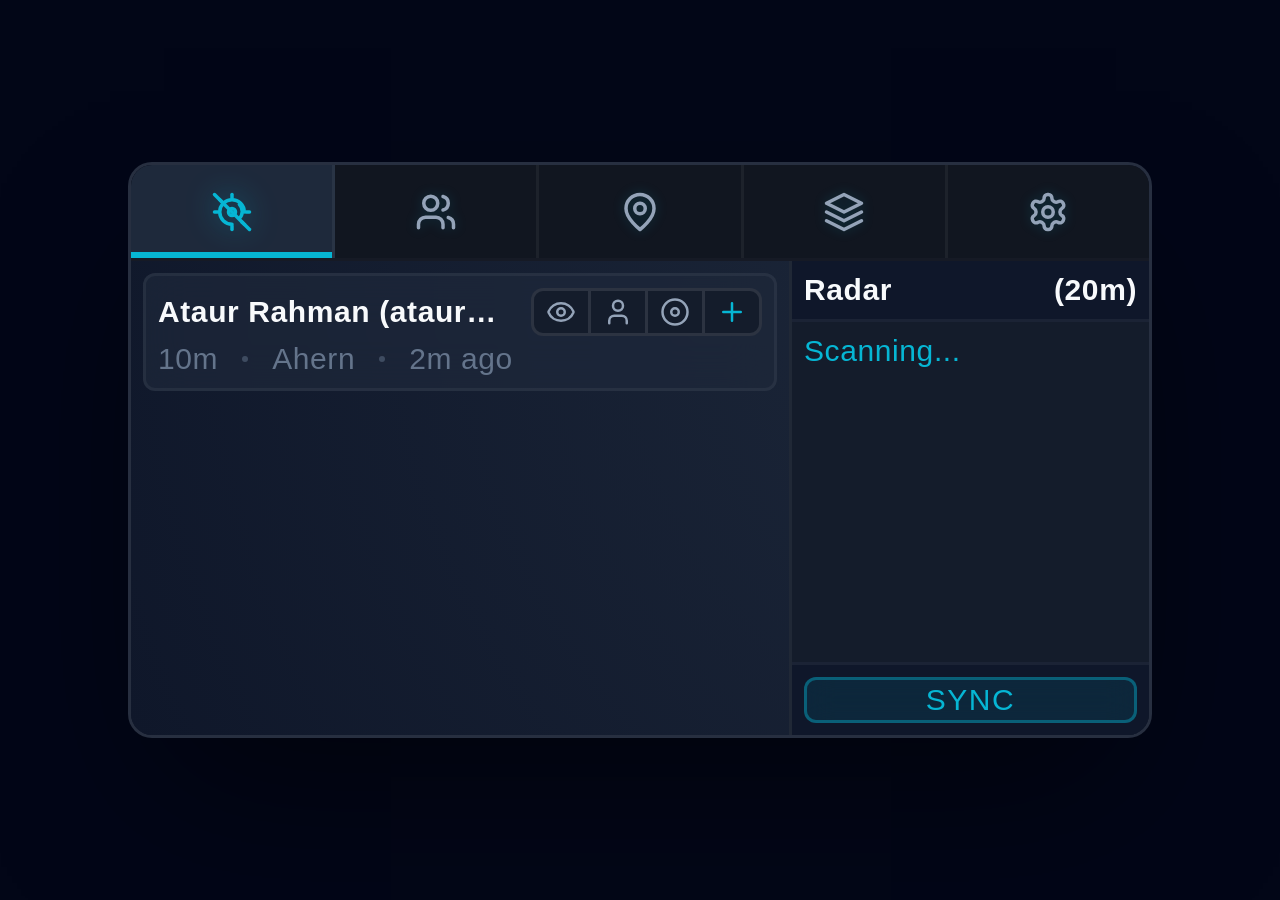
==== commit 1071b31d: "update" ====
--- a/index.html
+++ b/index.html
@@ -260,6 +260,7 @@
             border-bottom: 1px solid var(--border-subtle);
             background: var(--bg-dark);
             flex-shrink: 0;
+            font-weight: 600;
         }
 
         /* Contacts in header — looks like a title, not a form field */
@@ -275,7 +276,6 @@
             backdrop-filter: none;
             border-radius: 0;
             font-size: 10px;
-            font-weight: 600;
             letter-spacing: 0.04em;
             padding: 0;
             color: var(--text-primary);
@@ -535,7 +535,7 @@
             border: 1px solid var(--border-glass);
             color: var(--text-primary);
             font-size: 10px;
-            padding: 2px 4px;
+            padding: 4px;
             border-radius: 4px;
             cursor: pointer;
             backdrop-filter: blur(var(--blur));
@@ -543,15 +543,68 @@
             position: sticky;
             top: 0;
             z-index: 1;
-            /* REDUCE THIS from 10 to 1 or 2 */
+            display: flex;
+            flex-direction: column;
+            gap: 2px;
+            align-items: flex-start;
+        }
+
+        .select-label {
+            font-size: 10px;
+            color: var(--text-muted);
+            font-weight: 600;
+            padding-bottom: 2px;
+            width: 100%;
+            padding-right: 14px;
+            /* Only the label row needs room for the arrow */
+            box-sizing: border-box;
             white-space: nowrap;
+            overflow: hidden;
+            text-overflow: ellipsis;
+        }
+
+        .select-tag-container {
+            display: flex;
+            flex-direction: column;
+            gap: 3px;
+            width: 100%;
+        }
+
+        .select-tag {
+            background: var(--accent-cyan);
+            color: var(--text-primary);
+            border-radius: 3px;
+            padding: 0 4px;
+            font-size: 8px;
+            display: flex;
+            align-items: center;
+            justify-content: space-between;
+            width: 100%;
+            box-shadow: 0 0 5px rgba(6, 182, 212, 0.1);
+            padding-bottom: 2px;
+        }
+
+        .select-tag-remove {
+            color: var(--accent-red);
+            font-size: 8px;
+            cursor: pointer;
+            font-weight: bold;
+            display: flex;
+            align-items: center;
+            justify-content: center;
+        }
+
+        .select-tag-remove:hover {
+            color: #fff;
+            text-shadow: 0 0 8px var(--accent-red);
         }
 
         .select-trigger::after {
             content: '';
             position: absolute;
-            right: 4px;
-            top: 50%;
+            right: 6px;
+            top: 10px;
+            /* Locked to the first row (label line) */
             transform: translateY(-50%);
             width: 8px;
             height: 8px;
@@ -655,7 +708,7 @@
         .select-option.selected {
             background: rgba(6, 182, 212, 0.1);
             color: var(--accent-cyan);
-            display: flex !important;
+            display: flex;
             justify-content: space-between;
             align-items: center;
         }
@@ -1181,10 +1234,12 @@
                                     </div>
                                 </div>
                                 <aside class="sidebar">
-                                    <div class="sidebar-header">Radar</div>
+                                    <div class="sidebar-header" style="display:flex; justify-content:space-between;">
+                                        <span>Radar</span>
+                                        <span>(20m)</span>
+                                    </div>
                                     <div class="sidebar-body">
                                         <div style="color:var(--accent-cyan); margin-bottom:4px;">Scanning...</div>
-                                        <div style="opacity:0.6;">Range: 20m</div>
                                     </div>
                                     <div class="sidebar-footer">
                                         <button class="btn-hud" onclick="syncData('radar')">Sync</button>
@@ -1558,7 +1613,7 @@
             options.forEach(opt => {
                 const text = opt.textContent.toLowerCase();
                 const matched = searchTerms.every(term => text.includes(term));
-                // opt.style.display = matched ? 'block' : 'none';
+                opt.style.display = matched ? '' : 'none';
             });
         }
 
@@ -1572,17 +1627,7 @@
                 // Toggle selection
                 optionEl.classList.toggle('selected');
 
-                // Collect selected values
-                const selectedOptions = Array.from(select.querySelectorAll('.select-option.selected'));
-                const values = selectedOptions.map(opt => opt.innerText);
-
-                if (values.length === 0) {
-                    trigger.innerText = defaultLabel;
-                } else if (values.length === 1) {
-                    trigger.innerText = values[0];
-                } else {
-                    trigger.innerText = `${defaultLabel} (${values.length})`;
-                }
+                updateMultiSelectDisplay(selectId);
 
                 // Do NOT close menu for multi-select
             } else {
@@ -1596,6 +1641,46 @@
 
             // Trigger actual data change
             console.log('Selection updated in:', selectId);
+        }
+
+        function updateMultiSelectDisplay(selectId) {
+            const select = document.getElementById(selectId);
+            const trigger = select.querySelector('.select-trigger');
+            const labelText = select.getAttribute('data-label') || 'Select...';
+
+            const selectedOptions = Array.from(select.querySelectorAll('.select-option.selected'));
+
+            // Always keep the label on the first line
+            let html = `<div class="select-label">${labelText}</div>`;
+
+            if (selectedOptions.length > 0) {
+                html += `<div class="select-tag-container">`;
+                selectedOptions.forEach(opt => {
+                    const cleanText = opt.textContent.replace('✓', '').trim();
+                    const val = opt.getAttribute('data-value');
+                    html += `
+                        <div class="select-tag">
+                            <span>${cleanText}</span>
+                            <span class="select-tag-remove" onclick="removeOption('${selectId}', '${val}', event)">×</span>
+                        </div>`;
+                });
+                html += `</div>`;
+            }
+
+            trigger.innerHTML = html;
+        }
+
+        function removeOption(selectId, optionValue, event) {
+            event.stopPropagation(); // Prevent opening/closing the dropdown
+            const select = document.getElementById(selectId);
+            const options = select.querySelectorAll('.select-option');
+            options.forEach(opt => {
+                if (opt.getAttribute('data-value') === optionValue) {
+                    opt.classList.remove('selected');
+                }
+            });
+            updateMultiSelectDisplay(selectId);
+            console.log('Removed option:', optionValue, 'from:', selectId);
         }
 
         // Initial state: Find which button is marked 'active' in HTML and load it
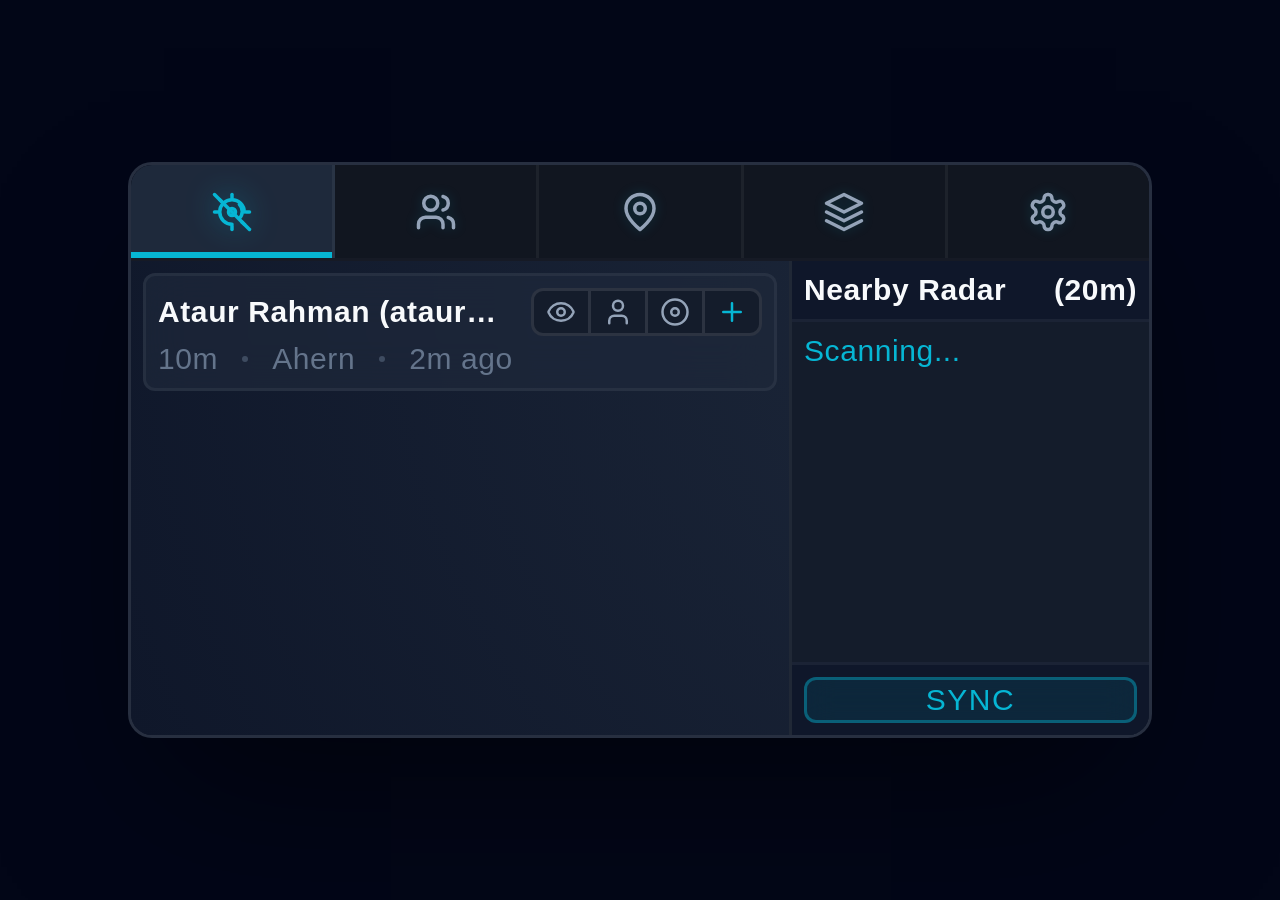
==== commit 0d50405e: "update" ====
--- a/index.html
+++ b/index.html
@@ -535,7 +535,9 @@
             border: 1px solid var(--border-glass);
             color: var(--text-primary);
             font-size: 10px;
-            padding: 4px;
+            padding: 0 2px;
+            padding-bottom: 2px;
+            padding-top: 1px;
             border-radius: 4px;
             cursor: pointer;
             backdrop-filter: blur(var(--blur));
@@ -602,9 +604,8 @@
         .select-trigger::after {
             content: '';
             position: absolute;
-            right: 6px;
-            top: 10px;
-            /* Locked to the first row (label line) */
+            right: 2px;
+            top: 9px;
             transform: translateY(-50%);
             width: 8px;
             height: 8px;
@@ -693,11 +694,12 @@
         }
 
         .select-option {
-            padding: 4px;
+            padding: 0 4px;
             font-size: 10px;
             color: var(--text-muted);
             cursor: pointer;
             transition: 0.2s;
+            padding-bottom: 2px;
         }
 
         .select-option:hover {
@@ -777,7 +779,7 @@
             border: 1px solid var(--border-subtle);
             color: white;
             font-size: 10px;
-            padding: 2px 4px;
+            padding: 3px 2px;
             outline: none;
             border-radius: 4px;
             backdrop-filter: blur(var(--blur));
@@ -1235,7 +1237,7 @@
                                 </div>
                                 <aside class="sidebar">
                                     <div class="sidebar-header" style="display:flex; justify-content:space-between;">
-                                        <span>Radar</span>
+                                        <span>Nearby Radar</span>
                                         <span>(20m)</span>
                                     </div>
                                     <div class="sidebar-body">
@@ -1355,12 +1357,12 @@
                                     <div class="sidebar-header">
                                         <div class="custom-select" id="dataSourceSelect">
                                             <div class="select-trigger"
-                                                onclick="toggleCustomSelect('dataSourceSelect')">Contacts</div>
+                                                onclick="toggleCustomSelect('dataSourceSelect')">My Avatars</div>
                                             <div class="select-options">
                                                 <div class="select-option selected" data-value="contacts"
-                                                    onclick="selectOption('dataSourceSelect', this)">Contacts</div>
+                                                    onclick="selectOption('dataSourceSelect', this)">My Avatars</div>
                                                 <div class="select-option" data-value="people"
-                                                    onclick="selectOption('dataSourceSelect', this)">People</div>
+                                                    onclick="selectOption('dataSourceSelect', this)">Avatars</div>
                                             </div>
                                         </div>
                                     </div>
@@ -1436,12 +1438,256 @@
                                         </div>
                                     </div>
                                     <div class="sidebar-footer">
-                                        <button class="btn-hud" onclick="syncData('people')">Sync DB</button>
+                                        <button class="btn-hud" onclick="syncData('people')">Filter</button>
                                     </div>
                                 </aside>
                             </div>
 
-                            <!-- ... other tabs follow same pattern ... -->
+                            <!-- PLACES TAB -->
+                            <div class="main-content places-only">
+                                <div class="content-body scrollable">
+                                    <div id="places-list" class="content-data">
+                                        <!-- Sample Landmark Item -->
+                                        <div class="list-item">
+                                            <div class="item-row">
+                                                <div class="item-name">Ataur's Coffee Shop</div>
+                                                <div class="item-actions">
+                                                    <button class="action-btn" title="Teleport"
+                                                        onclick="teleportTo('Ahern', [128, 64, 25])">
+                                                        <svg viewBox="0 0 24 24" fill="none" stroke="currentColor"
+                                                            stroke-width="2" stroke-linecap="round"
+                                                            stroke-linejoin="round">
+                                                            <path d="M21 10c0 7-9 13-9 13s-9-6-9-13a9 9 0 0 1 18 0z" />
+                                                            <circle cx="12" cy="10" r="3" />
+                                                        </svg>
+                                                    </button>
+                                                    <button class="action-btn" title="Map View">
+                                                        <svg viewBox="0 0 24 24" fill="none" stroke="currentColor"
+                                                            stroke-width="2" stroke-linecap="round"
+                                                            stroke-linejoin="round">
+                                                            <polygon
+                                                                points="1 6 1 22 8 18 16 22 23 18 23 2 16 6 8 2 1 6" />
+                                                            <line x1="8" y1="2" x2="8" y2="18" />
+                                                            <line x1="16" y1="6" x2="16" y2="22" />
+                                                        </svg>
+                                                    </button>
+                                                    <button class="action-btn" title="Delete Landmark"
+                                                        style="color:var(--accent-red);">
+                                                        <svg viewBox="0 0 24 24" fill="none" stroke="currentColor"
+                                                            stroke-width="2" stroke-linecap="round"
+                                                            stroke-linejoin="round">
+                                                            <path
+                                                                d="M3 6h18M19 6v14a2 2 0 0 1-2 2H7a2 2 0 0 1-2-2V6m3 0V4a2 2 0 0 1 2-2h4a2 2 0 0 1 2 2v2M10 11v6M14 11v6" />
+                                                        </svg>
+                                                    </button>
+                                                </div>
+                                            </div>
+                                            <div class="item-meta">
+                                                <span>Ahern</span>
+                                                <div class="meta-dot"></div>
+                                                <span>&lt;128, 64, 25&gt;</span>
+                                                <div class="meta-dot"></div>
+                                                <span>2 days ago</span>
+                                            </div>
+                                        </div>
+                                    </div>
+                                </div>
+                                <aside class="sidebar">
+                                    <div class="sidebar-header">
+                                        <div class="custom-select" id="placesDataSourceSelect">
+                                            <div class="select-trigger"
+                                                onclick="toggleCustomSelect('placesDataSourceSelect')">My Landmarks
+                                            </div>
+                                            <div class="select-options">
+                                                <div class="select-option selected" data-value="landmarks"
+                                                    onclick="selectOption('placesDataSourceSelect', this)">My Landmarks
+                                                </div>
+                                                <div class="select-option" data-value="locations"
+                                                    onclick="selectOption('placesDataSourceSelect', this)">Landmarks
+                                                </div>
+                                            </div>
+                                        </div>
+                                    </div>
+                                    <div class="sidebar-body">
+                                        <div class="content-data">
+                                            <div class="form-wraper">
+                                                <input type="text" class="form-input-tiny" placeholder="Find parcel...">
+                                            </div>
+                                            <div class="form-wraper">
+                                                <div class="custom-select" id="placesCategorySelect" data-multi="true"
+                                                    data-label="Categories">
+                                                    <div class="select-trigger"
+                                                        onclick="toggleCustomSelect('placesCategorySelect')">Categories
+                                                    </div>
+                                                    <div class="select-options">
+                                                        <div class="select-search-container">
+                                                            <input type="text" class="select-search"
+                                                                placeholder="Search Categories..."
+                                                                onkeyup="filterOptions('placesCategorySelect', this.value)">
+                                                        </div>
+                                                        <div class="select-option" data-value="chill"
+                                                            onclick="selectOption('placesCategorySelect', this)">Chill
+                                                            Spot</div>
+                                                        <div class="select-option" data-value="business"
+                                                            onclick="selectOption('placesCategorySelect', this)">
+                                                            Business</div>
+                                                        <div class="select-option" data-value="music"
+                                                            onclick="selectOption('placesCategorySelect', this)">Music
+                                                            Club</div>
+                                                    </div>
+                                                </div>
+                                            </div>
+                                            <div class="form-wraper">
+                                                <div class="custom-select" id="placesTagSelect" data-multi="true"
+                                                    data-label="Tags">
+                                                    <div class="select-trigger"
+                                                        onclick="toggleCustomSelect('placesTagSelect')">
+                                                        Tags</div>
+                                                    <div class="select-options">
+                                                        <div class="select-search-container">
+                                                            <input type="text" class="select-search"
+                                                                placeholder="Search Tags..."
+                                                                onkeyup="filterOptions('placesTagSelect', this.value)">
+                                                        </div>
+                                                        <div class="select-option" data-value="favorite"
+                                                            onclick="selectOption('placesTagSelect', this)">Favorite
+                                                        </div>
+                                                        <div class="select-option" data-value="visit-again"
+                                                            onclick="selectOption('placesTagSelect', this)">Visit Again
+                                                        </div>
+                                                    </div>
+                                                </div>
+                                            </div>
+                                        </div>
+                                    </div>
+                                    <div class="sidebar-footer">
+                                        <button class="btn-hud" onclick="syncData('places')">Filter</button>
+                                    </div>
+                                </aside>
+                            </div>
+
+                            <!-- GROUPS TAB -->
+                            <div class="main-content groups-only">
+                                <div class="content-body scrollable">
+                                    <div id="groups-list" class="content-data">
+                                        <!-- Sample Group Item -->
+                                        <div class="list-item">
+                                            <div class="item-row">
+                                                <div class="item-name">SCM HUD Official (scm-group)</div>
+                                                <div class="item-actions">
+                                                    <button class="action-btn" title="View Group Profile">
+                                                        <svg viewBox="0 0 24 24" fill="none" stroke="currentColor"
+                                                            stroke-width="2" stroke-linecap="round"
+                                                            stroke-linejoin="round">
+                                                            <circle cx="12" cy="12" r="10" />
+                                                            <path d="M12 16v-4M12 8h.01" />
+                                                        </svg>
+                                                    </button>
+                                                    <button class="action-btn" title="Join Group">
+                                                        <svg viewBox="0 0 24 24" fill="none" stroke="currentColor"
+                                                            stroke-width="2" stroke-linecap="round"
+                                                            stroke-linejoin="round">
+                                                            <path d="M16 21v-2a4 4 0 0 0-4-4H6a4 4 0 0 0-4 4v2" />
+                                                            <circle cx="9" cy="7" r="4" />
+                                                            <line x1="19" y1="8" x2="19" y2="14" />
+                                                            <line x1="22" y1="11" x2="16" y2="11" />
+                                                        </svg>
+                                                    </button>
+                                                    <button class="action-btn" title="Leave/Delete"
+                                                        style="color:var(--accent-red);">
+                                                        <svg viewBox="0 0 24 24" fill="none" stroke="currentColor"
+                                                            stroke-width="2" stroke-linecap="round"
+                                                            stroke-linejoin="round">
+                                                            <path
+                                                                d="M3 6h18M19 6v14a2 2 0 0 1-2 2H7a2 2 0 0 1-2-2V6m3 0V4a2 2 0 0 1 2-2h4a2 2 0 0 1 2 2v2M10 11v6M14 11v6" />
+                                                        </svg>
+                                                    </button>
+                                                </div>
+                                            </div>
+                                            <div class="item-meta">
+                                                <span>Active</span>
+                                                <div class="meta-dot"></div>
+                                                <span>250 Members</span>
+                                                <div class="meta-dot"></div>
+                                                <span>Public</span>
+                                            </div>
+                                        </div>
+                                    </div>
+                                </div>
+                                <aside class="sidebar">
+                                    <div class="sidebar-header">
+                                        <div class="custom-select" id="groupsDataSourceSelect">
+                                            <div class="select-trigger"
+                                                onclick="toggleCustomSelect('groupsDataSourceSelect')">My Groups</div>
+                                            <div class="select-options">
+                                                <div class="select-option selected" data-value="my-groups"
+                                                    onclick="selectOption('groupsDataSourceSelect', this)">My Groups
+                                                </div>
+                                                <div class="select-option" data-value="all-groups"
+                                                    onclick="selectOption('groupsDataSourceSelect', this)">Groups
+                                                </div>
+                                            </div>
+                                        </div>
+                                    </div>
+                                    <div class="sidebar-body">
+                                        <div class="content-data">
+                                            <div class="form-wraper">
+                                                <input type="text" class="form-input-tiny" placeholder="Find group...">
+                                            </div>
+                                            <div class="form-wraper">
+                                                <div class="custom-select" id="groupsCategorySelect" data-multi="true"
+                                                    data-label="Categories">
+                                                    <div class="select-trigger"
+                                                        onclick="toggleCustomSelect('groupsCategorySelect')">Categories
+                                                    </div>
+                                                    <div class="select-options">
+                                                        <div class="select-search-container">
+                                                            <input type="text" class="select-search"
+                                                                placeholder="Search Categories..."
+                                                                onkeyup="filterOptions('groupsCategorySelect', this.value)">
+                                                        </div>
+                                                        <div class="select-option" data-value="fashion"
+                                                            onclick="selectOption('groupsCategorySelect', this)">Fashion
+                                                        </div>
+                                                        <div class="select-option" data-value="combat"
+                                                            onclick="selectOption('groupsCategorySelect', this)">
+                                                            Combat</div>
+                                                        <div class="select-option" data-value="roleplay"
+                                                            onclick="selectOption('groupsCategorySelect', this)">
+                                                            Roleplay
+                                                        </div>
+                                                    </div>
+                                                </div>
+                                            </div>
+                                            <div class="form-wraper">
+                                                <div class="custom-select" id="groupsTagSelect" data-multi="true"
+                                                    data-label="Tags">
+                                                    <div class="select-trigger"
+                                                        onclick="toggleCustomSelect('groupsTagSelect')">
+                                                        Tags</div>
+                                                    <div class="select-options">
+                                                        <div class="select-search-container">
+                                                            <input type="text" class="select-search"
+                                                                placeholder="Search Tags..."
+                                                                onkeyup="filterOptions('groupsTagSelect', this.value)">
+                                                        </div>
+                                                        <div class="select-option" data-value="vip"
+                                                            onclick="selectOption('groupsTagSelect', this)">VIP
+                                                            Exclusive
+                                                        </div>
+                                                        <div class="select-option" data-value="moderator"
+                                                            onclick="selectOption('groupsTagSelect', this)">Staff Only
+                                                        </div>
+                                                    </div>
+                                                </div>
+                                            </div>
+                                        </div>
+                                    </div>
+                                    <div class="sidebar-footer">
+                                        <button class="btn-hud" onclick="syncData('groups')">Filter</button>
+                                    </div>
+                                </aside>
+                            </div>
                         </main>
                     </div>
                     <!-- Profile Template (Hidden from view, used by Modal) -->
@@ -1690,6 +1936,11 @@
                 const tabName = activeBtn.id.replace('btn-', '');
                 switchTab(tabName);
             }
+
+            // Initialize all multi-select displays to show labels clearly on load
+            document.querySelectorAll('.custom-select[data-multi="true"]').forEach(select => {
+                updateMultiSelectDisplay(select.id);
+            });
         });
     </script>
 </body>
